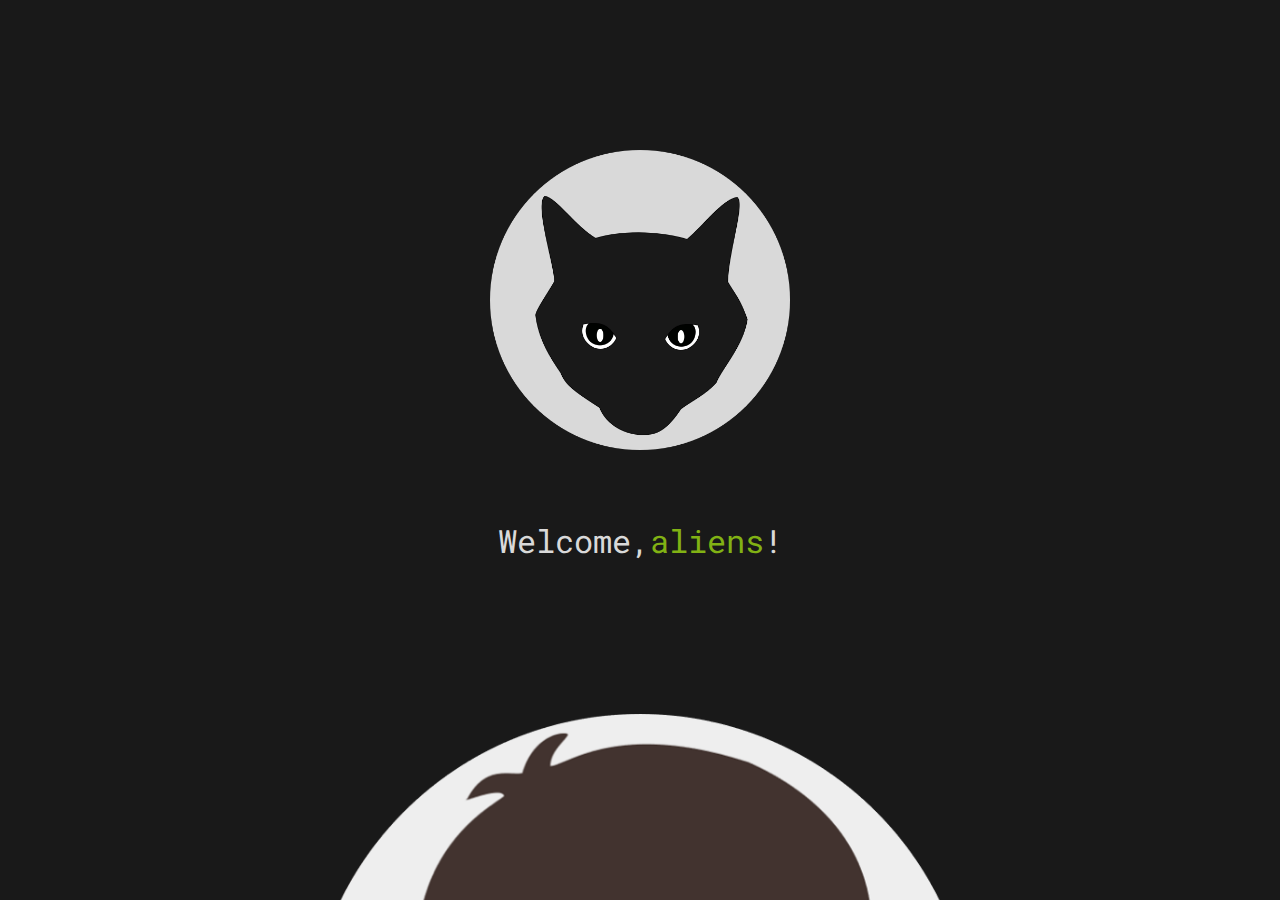
==== index.html @ 70140e53 "Add files via upload" ====
<!DOCTYPE html>
<html lang="en">

<head>
    <link rel="stylesheet" type="text/css" href="style/index.css">
    <meta charset="utf-8">
    <meta name="viewport" content="width=device-width, initial-scale=1.0">
    <title>Black-Cat-Devs</title>
</head>

<body>
    <div class="container">

        <section class="page-1">
            <div class="box-p-1">
                <div class="upper-p-1">
                    <img src="media/black-cat-logo.png" class="logo">
                </div>
                <div class="middle-p-1">
                    Welcome, <span style="color:#81b214;font-family: 'Roboto Mono', monospace;"> aliens</span>!
                </div>
                <div class="lower-p-1">
                    <h1 class="text-p-1">SCROLL DOWN SLOWLY</h1>
                </div>
            </div>

        </section>

        <section class="page-2">

            <div class="box-p-2">
                <div class="upper-p-2">
                    <code class="intro-s">&lt;/introduction&gt;</code>

                </div>
                <div class="middle-p-2">
                    <div class="profile-img-div">
                        <img src="media/profile.png" class="profile-img">
                    </div>
                    <div class="my-self">
                        <p class="my-self-text">
                            <span style="color:white;font-size: 2.2em;font-family: 'Lobster Two', cursive;">
                                <span class="HI" style="color:#F67C7C">Hello,</span>
                                <span class="HI-more">I am Manish</span>
                            </span>
                            <br>
                            <span class="HI-more" style="color:white;font-family: 'Barlow', sans-serif;">Web Developer - Competitive Coder - Entrepreneur</span>
                        </p>
                    </div>
                </div>

                <div class="lower-p-2">
                    <code class="intro-e">&lt;/introduction&gt;</code>

                </div>
            </div>
        </section>

        <section class="page-3">

        </section>

        <section class="page-4">

        </section>

        <section class="page-5">

        </section>
    </div>
</body>

</html>
---- style/index.css ----
@import url('https://fonts.googleapis.com/css2?family=Open+Sans+Condensed:wght@300&display=swap');
@import url('https://fonts.googleapis.com/css2?family=Viaoda+Libre&display=swap');
@import url('https://fonts.googleapis.com/css2?family=Yantramanav:wght@100&display=swap');
@import url('https://fonts.googleapis.com/css2?family=Roboto+Mono:wght@500&display=swap');
@import url('https://fonts.googleapis.com/css2?family=Barlow:wght@300&display=swap');
@import url('https://fonts.googleapis.com/css2?family=Lobster+Two&display=swap');
body {
    width: 100vw;
    height: 100vh;
    margin: 0;
    padding: 0;
}

.container {
    height: 100%;
    width: 100%;
    scroll-snap-type: y mandatory;
    overflow-y: scroll;
    overflow-x: hidden;
}

section {
    height: 100vh;
    width: 100vw;
    scroll-snap-align: start;
}


/* page 1 start*/

section.page-1 {
    background-color: #191919;
}

.upper-p-1 {
    height: 50vh;
    width: 100vw;
    display: flex;
    justify-content: center;
    /* position: relative; */
    /* bottom: 60px; */
    align-items: center;
    align-content: flex-end;
    flex-wrap: wrap;
}

.logo {
    /* height: 40px; */
    width: 50%;
    max-width: 300px;
}

.middle-p-1 {
    height: 20vh;
    width: 100%;
    color: #D9D9D9;
    display: flex;
    flex-wrap: wrap;
    align-content: center;
    justify-content: center;
    font-size: xx-large;
    font-family: 'Roboto Mono', monospace;
}

.lower-p-1 {
    height: 30vh;
    width: 100%;
    display: flex;
    justify-content: center;
    /* align-items: center; */
    align-content: flex-end;
    flex-wrap: wrap;
    /* flex-direction: column; */
}

.page-2 {}

.box-p-2 {}

.upper-p-2 {
    display: flex;
    height: 10vh;
    width: 100vw;
    align-items: center;
    justify-content: flex-start;
}

.intro-s {
    color: #768BDD;
    padding-left: 4vw;
    display: flex;
    align-items: center;
    font-size: 1.4em;
    font-family: 'Roboto Mono', monospace;
}

.my-self {
    display: flex;
    justify-content: center;
    width: 100vw;
    height: 37vh;
    
}

.middle-p-2 {
    width: 100vw;
    height: 80vh;
    color: black;
}

.HI {}

.HI-more {}

.my-self-text {
    display: flex;
    flex-direction: column;
    align-items: center;
}

.intro-e {
    color: #768BDD;
    padding-left: 4vw;
    display: flex;
    align-items: center;
    font-size: 1.4em;
    font-family: 'Roboto Mono', monospace;
}

.text-p-1 {
    color: #D9D9D9;
    font-size: 0.8em;
    font-family: 'Yantramanav', sans-serif;
}


/* page 1 end */

section.page-2 {
    background: #1B1133;
}

.box-p-2 {}

.profile-img {
    /* height: 53px; */
    width: 52vw;
}

.profile-img-div {
    display: flex;
    align-items: flex-end;
    height: 43vh;
    justify-content: center;
}

.lower-p-2 {
    height: 10vh;
    width: 100vw;
    display: flex;
}
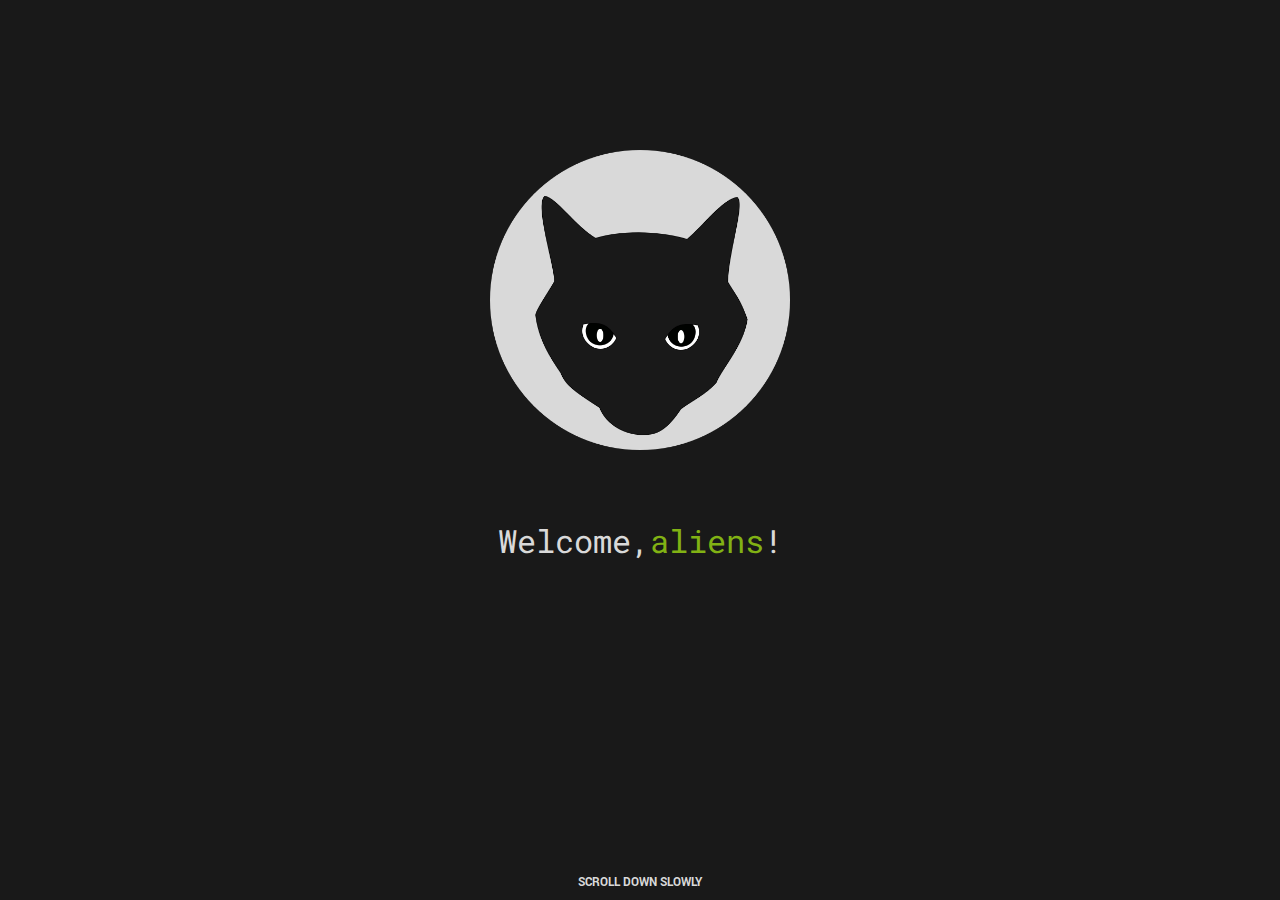
==== commit c00110d0: "little update" ====
--- a/index.html
+++ b/index.html
@@ -10,6 +10,10 @@
 
 <body>
     <div class="container">
+
+
+<!-- PAGE-1 -->
+
 
         <section class="page-1">
             <div class="box-p-1">
@@ -26,11 +30,15 @@
 
         </section>
 
+
+<!-- PAGE-2 -->
+
+
         <section class="page-2">
 
             <div class="box-p-2">
                 <div class="upper-p-2">
-                    <code class="intro-s">&lt;/introduction&gt;</code>
+                    <code class="intro-s">&lt;introduction&gt;</code>
 
                 </div>
                 <div class="middle-p-2">
@@ -56,14 +64,25 @@
             </div>
         </section>
 
+
+<!-- PAGE-3 -->
+
+
         <section class="page-3">
-
+            <div class="box-p-3">
+                <div class="upper-p-3">
+                    <code class="intro-s">&lt;social&gt;</code>
+                </div>
+                <div class="middle-p-2"></div>
+                <div class="lower-p-3"></div>
+                <code class="intro-e">&lt;/social&gt;</code>
+            </div>
         </section>
-
+<!-- PAGE-4 -->
         <section class="page-4">
 
         </section>
-
+<!-- PAGE-5 -->
         <section class="page-5">
 
         </section>
--- a/style/index.css
+++ b/style/index.css
@@ -144,7 +144,7 @@
 
 .profile-img {
     /* height: 53px; */
-    width: 52vw;
+    width: 16em;
 }
 
 .profile-img-div {
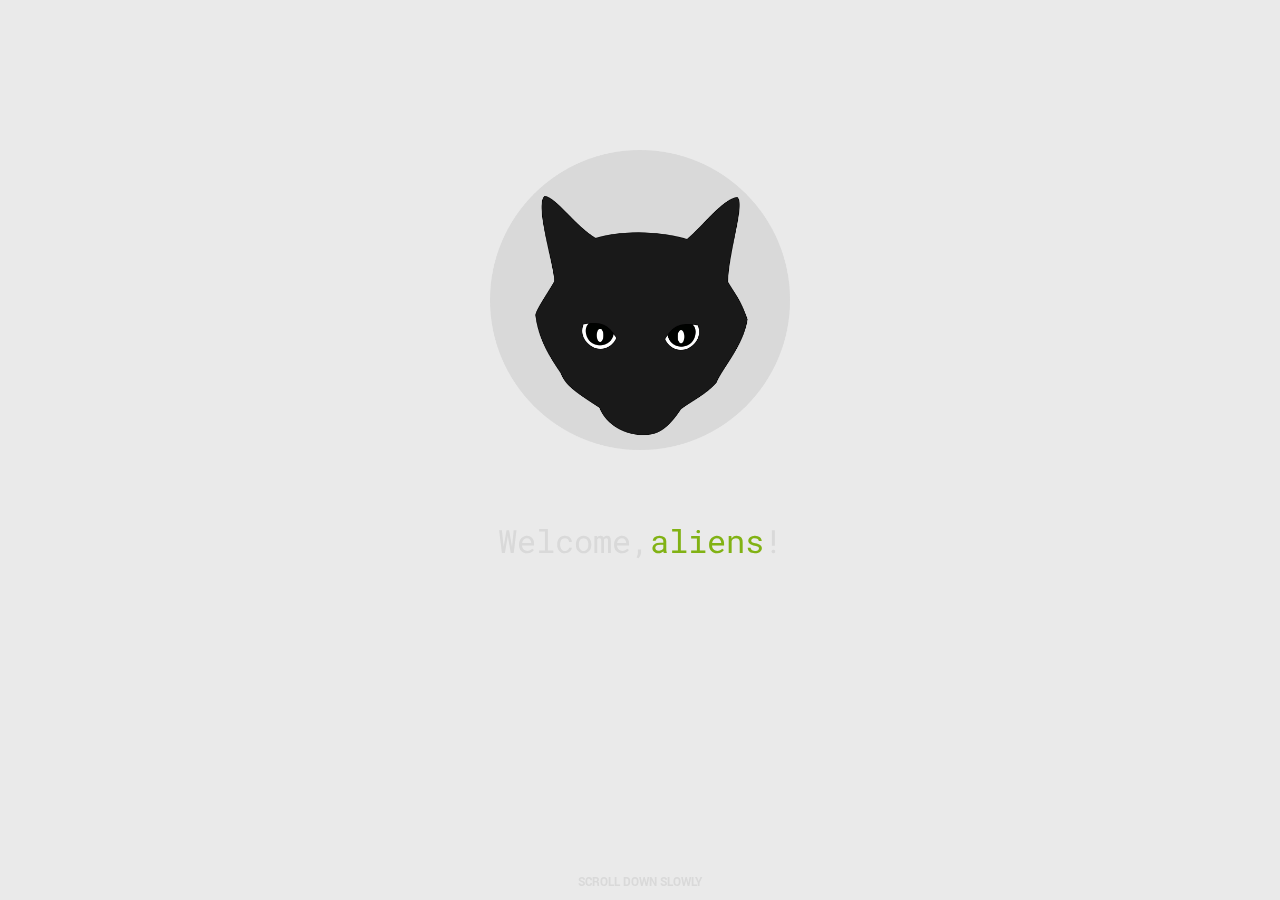
==== commit 08ee7000: "small update" ====
--- a/index.html
+++ b/index.html
@@ -2,17 +2,18 @@
 <html lang="en">
 
 <head>
+
     <link rel="stylesheet" type="text/css" href="style/index.css">
     <meta charset="utf-8">
     <meta name="viewport" content="width=device-width, initial-scale=1.0">
     <title>Black-Cat-Devs</title>
 </head>
 
-<body>
+<body style="background-image: url('./media/purple-bg.png');">
     <div class="container">
 
 
-<!-- PAGE-1 -->
+        <!-- PAGE-1 -->
 
 
         <section class="page-1">
@@ -31,62 +32,140 @@
         </section>
 
 
-<!-- PAGE-2 -->
+        <!-- PAGE-2 -->
 
 
         <section class="page-2">
 
             <div class="box-p-2">
+
+
                 <div class="upper-p-2">
                     <code class="intro-s">&lt;introduction&gt;</code>
 
                 </div>
+
+
                 <div class="middle-p-2">
-                    <div class="profile-img-div">
-                        <img src="media/profile.png" class="profile-img">
+
+                    <div class="division-1">
+                        <div class="profile-img-div">
+                            <img src="media/profile.png" class="profile-img">
+                        </div>
+                        <div class="my-self">
+                            <p class="my-self-text">
+                                <span style="color:white;font-size: 2.2em;font-family: 'Lobster Two', cursive;">
+                                    <span class="HI" style="color:#F67C7C">Hello,</span>
+                                    <span class="HI-more">I am Manish</span>
+                                </span>
+                                <br>
+                                <span class="HI-more" style="color:white;font-family: 'Barlow', sans-serif;">Web
+                                    Developer -
+                                    Competitive Coder - Entrepreneur</span>
+                            </p>
+                        </div>
                     </div>
-                    <div class="my-self">
-                        <p class="my-self-text">
-                            <span style="color:white;font-size: 2.2em;font-family: 'Lobster Two', cursive;">
-                                <span class="HI" style="color:#F67C7C">Hello,</span>
-                                <span class="HI-more">I am Manish</span>
-                            </span>
-                            <br>
-                            <span class="HI-more" style="color:white;font-family: 'Barlow', sans-serif;">Web Developer - Competitive Coder - Entrepreneur</span>
-                        </p>
+
+                    <div class="division-2">
+
                     </div>
+                    </div> <div class="lower-p-2">
+                        <code class="intro-e">&lt;/introduction&gt;</code>
+
                 </div>
 
-                <div class="lower-p-2">
-                    <code class="intro-e">&lt;/introduction&gt;</code>
 
-                </div>
             </div>
         </section>
 
 
-<!-- PAGE-3 -->
+        <!-- PAGE-3 -->
 
 
         <section class="page-3">
             <div class="box-p-3">
-                <div class="upper-p-3">
+
+
+                <div class="upper-p-2">
                     <code class="intro-s">&lt;social&gt;</code>
                 </div>
-                <div class="middle-p-2"></div>
-                <div class="lower-p-3"></div>
-                <code class="intro-e">&lt;/social&gt;</code>
+
+
+                <div class="middle-p-3">
+
+
+                    <!-- MOBILE PHONE FOR SOCIAL MEDIA ADDED -->
+                    <div class="mobile-box">
+                        <div class="mobile-case">
+
+
+                            <div class="mobile-top">
+
+                            </div>
+
+
+                            <div class="mobile-middle">
+
+                                <!-- <div class="mobile-screen">
+                              <img class="mobile-wallpaper" src="./media/mobile-wallpaper.jpg" alt="screen">
+                            </div> -->
+
+                            </div>
+
+
+                            <div class="mobile-bottom">
+                                <div class="mobile-brand">
+                                    <img class="brand-logo" src="./media/black-cat-logo.png" alt="Black-Cat">
+                                    <div class="branding">Black Cat Devs</div>
+                                </div>
+                            </div>
+
+
+
+                        </div>
+                    </div>
+                    <!-- END OF MOBILE PHONE -->
+
+
+                </div>
+
+                <div class="lower-p-2">
+                    <code class="intro-e">&lt;/social&gt;</code>
+                </div>
+
             </div>
         </section>
-<!-- PAGE-4 -->
-        <section class="page-4">
+        <!-- PAGE-4 -->
+        <section class="page-3">
+            <div class="box-p-3">
 
+
+                <div class="upper-p-2">
+                    <code class="intro-s">&lt;skills&gt;</code>
+                </div>
+
+
+                <div class="middle-p-3">
+
+
+                    
+
+
+                </div>
+
+                <div class="lower-p-2">
+                    <code class="intro-e">&lt;/skills&gt;</code>
+                </div>
+
+            </div>
         </section>
-<!-- PAGE-5 -->
+        <!-- PAGE-5 -->
         <section class="page-5">
 
         </section>
     </div>
+
+
 </body>
 
 </html>--- a/style/index.css
+++ b/style/index.css
@@ -4,11 +4,13 @@
 @import url('https://fonts.googleapis.com/css2?family=Roboto+Mono:wght@500&display=swap');
 @import url('https://fonts.googleapis.com/css2?family=Barlow:wght@300&display=swap');
 @import url('https://fonts.googleapis.com/css2?family=Lobster+Two&display=swap');
+@import url('https://fonts.googleapis.com/css2?family=Beau+Rivage&display=swap');
 body {
     width: 100vw;
     height: 100vh;
     margin: 0;
     padding: 0;
+    
 }
 
 .container {
@@ -29,7 +31,10 @@
 /* page 1 start*/
 
 section.page-1 {
-    background-color: #191919;
+    height: auto;
+    width: auto;
+    background: rgba(53, 47, 47, 0.1);
+    backdrop-filter: blur(10px);
 }
 
 .upper-p-1 {
@@ -73,9 +78,6 @@
     /* flex-direction: column; */
 }
 
-.page-2 {}
-
-.box-p-2 {}
 
 .upper-p-2 {
     display: flex;
@@ -97,8 +99,8 @@
 .my-self {
     display: flex;
     justify-content: center;
-    width: 100vw;
-    height: 37vh;
+    width: 35vw;
+    /* height: 37vh; */
     
 }
 
@@ -108,16 +110,13 @@
     color: black;
 }
 
-.HI {}
-
-.HI-more {}
+
 
 .my-self-text {
     display: flex;
     flex-direction: column;
     align-items: center;
 }
-
 .intro-e {
     color: #768BDD;
     padding-left: 4vw;
@@ -137,20 +136,75 @@
 /* page 1 end */
 
 section.page-2 {
-    background: #1B1133;
-}
-
-.box-p-2 {}
-
+    background: #1b113352;
+    backdrop-filter: blur(5px);
+    background: rgba(53, 47, 47, 0.1);
+    backdrop-filter: blur(10px);
+    display: flex;
+    flex-direction: column;
+    justify-content: center;
+}
+
+.box-p-2 {
+    height: 100vh;
+    display: flex;
+    flex-direction: column;
+    width: 100vw;
+    justify-content: space-between;
+}
+
+.upper-p-2{
+    display: flex;
+    height: 10vh;
+    width: 100vw;
+    align-items: center;
+    justify-content: flex-start;
+}
+
+
+.middle-p-2 {
+        display: flex;
+        width: 100vw;
+        /* height: 80vh; */
+        /* color: black; */
+        flex-direction: row;
+        align-items: center;
+}
+
+.division-1{
+    display: flex;
+    width: 35vw;
+    flex-direction: column;
+    justify-content: center;
+    align-items: center;
+}
+
+.division-2{
+    height: 38em;
+    width: 65vw;
+    background: #ffffff47;
+    border-top-left-radius: 3em;
+    border-bottom-left-radius: 3em;
+    
+}
+section.page-3{
+    height: 100vh;
+    width: 100vw;
+    scroll-snap-align: start;
+    display: flex;
+    align-content: flex-start;
+    background: rgba(53, 47, 47, 0.1);
+    backdrop-filter: blur(10px);
+}
 .profile-img {
     /* height: 53px; */
-    width: 16em;
+    width: 19vw;
 }
 
 .profile-img-div {
     display: flex;
-    align-items: flex-end;
-    height: 43vh;
+    align-items: center;
+    height: 25vh;
     justify-content: center;
 }
 
@@ -158,4 +212,114 @@
     height: 10vh;
     width: 100vw;
     display: flex;
+}
+
+/* MOBILE PHONE */
+
+.mobile-box {
+    height: 34em;
+    width: 20em;
+    padding: 1em;
+    display: flex;
+    flex-direction: row-reverse;
+    /* background-color: black; */
+    justify-content: center;
+}
+
+.mobile-case {
+    display: flex;
+    height: 34em;
+    width: 16em;
+    border-radius: 2em;
+    align-content: center;
+    justify-content: flex-start;
+    flex-direction: column;
+    background-color: white;
+    align-items: center;
+}
+
+.mobile-top {
+    height: 0.2em;
+    background-color: black;
+    /* padding-bottom: 2px; */
+    width: 7em;
+    /* margin-top: 4px; */
+    margin-bottom: 0.5em;
+    /* border-bottom-left-radius: 15em; */
+    /* border-bottom-right-radius: 15em; */
+    border-radius: 1em;
+}
+
+.mobile-middle{
+    height: 32em;
+    width: 15em;
+    /* margin-left: 0.3em; */
+    /* margin-right: 0.3em; */
+    display: flex;
+    background: linear-gradient(45deg, #ddd6f3, #FBD6D2);
+    border-radius: 1.6em;
+    justify-content: center;
+    align-content: center;
+    border: 0.008em solid #797979;
+    align-items: center;
+}
+.mobile-wallpaper{
+    width: 15em;
+    height: auto;
+    border-radius: 1em;
+    
+}
+.mobile-bottom{
+    display: flex;
+    height: 1.5em;
+    width: 11em;
+    /* background-color: black; */
+    /* margin-top: 0.325em; */
+    /* border-color: #768bdd; */
+    /* border: 11px; */
+    flex-direction: row;
+    justify-content: center;
+    align-items: center;
+}
+
+.mobile-brand{
+    display: flex;
+    flex-direction: row;
+    align-content: center;
+    justify-content: center;
+    align-items: center;
+}
+
+.brand-logo{
+    height: 1em;
+    margin-right: 0.5em;
+    color: white;
+}
+.branding{
+    font-family: 'Beau Rivage', cursive;
+    /* color: white; */
+}
+.mobile-screen {
+
+}
+
+.mobile-button{
+
+}
+
+.box-p-3{
+    display: flex;
+    height: 100vh;
+    flex-direction: column;
+    width: 100vw;
+    justify-content: space-between;
+}
+
+.middle-p-3{
+    display: flex;
+    width: 100vw;
+    height: 80vh;
+    color: black;
+    align-items: center;
+    justify-content: center;
 }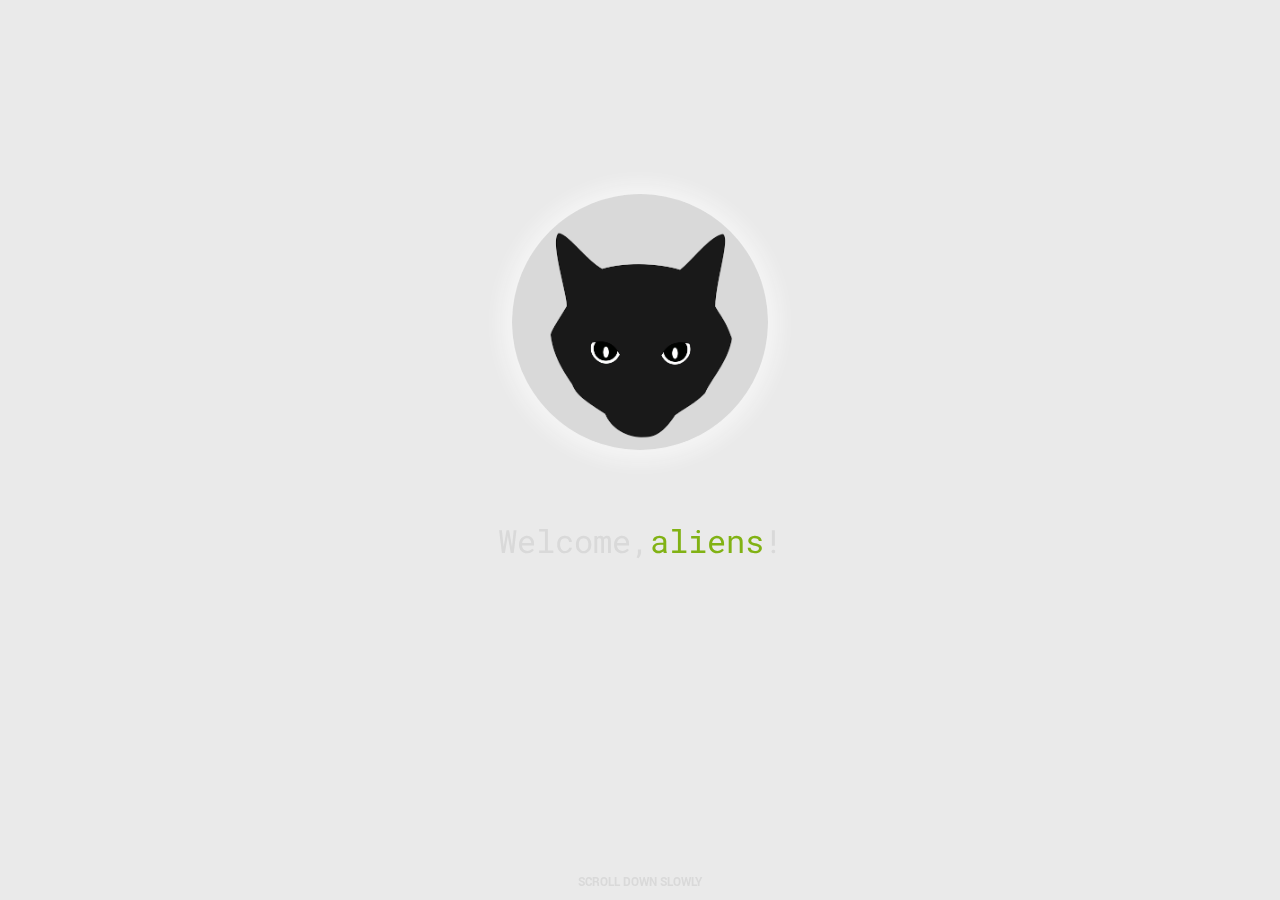
==== commit 25e96708: "Add files via upload" ====
--- a/index.html
+++ b/index.html
@@ -47,32 +47,73 @@
 
 
                 <div class="middle-p-2">
-
                     <div class="division-1">
-                        <div class="profile-img-div">
-                            <img src="media/profile.png" class="profile-img">
-                        </div>
-                        <div class="my-self">
-                            <p class="my-self-text">
-                                <span style="color:white;font-size: 2.2em;font-family: 'Lobster Two', cursive;">
-                                    <span class="HI" style="color:#F67C7C">Hello,</span>
-                                    <span class="HI-more">I am Manish</span>
-                                </span>
-                                <br>
-                                <span class="HI-more" style="color:white;font-family: 'Barlow', sans-serif;">Web
-                                    Developer -
-                                    Competitive Coder - Entrepreneur</span>
-                            </p>
-                        </div>
-                    </div>
+                        <img class="leftHalf" src="media/black-cat-halfl.png">
+                        <div class="divisionCover11">
+                            <img class="otherHalf" src="media/black-cat-halfr.png" alt="">
+                            <div class="division-11">
+                                <!-- <div class="profile-img-div">
+                                <img src="media/profile.png" class="profile-img">
+                            </div> -->
+                                <div class="my-self">
+
+                                    <div class="mySelf-text">
+                                        <div class="mySelf-Hello">
+                                            Hello,&nbsp;
+                                        </div>
+
+                                        <div class="mySelf-text-intro">
+                                            i am <br><span style="color: #f9f9f963">manish</span>
+                                        </div>
+                                    </div>
+                                    <div class="skills-text">
+                                        web-devleloper <br>
+                                        competitive-coder <br>
+                                        student
+                                    </div>
+                                    <!-- <p class="my-self-text">
+                                    <span style="color:white;font-size: 2.2em;font-family: 'Barlow', sans-serif;">
+                                        <span class="HI" style="color:#F67C7C"><b>#Hello,</b></span>
+                                        <span class="HI-more">I am Manish</span>
+                                    </span>
+                                    <br>
+                                    <span class="HI-more" style="color:white;font-family: 'Barlow', sans-serif;">
+                                        #Web-Developer<br>
+                                        #Competitive Coder<br>
+                                        #Entrepreneur</span>
+                                </p> -->
+                                </div>
+
+                            </div>
+                        </div>
+                    </div>
+
 
                     <div class="division-2">
-
-                    </div>
-                    </div> <div class="lower-p-2">
-                        <code class="intro-e">&lt;/introduction&gt;</code>
-
-                </div>
+                        <div class="cmdSkeleton">
+                            <div class="cmdNav">
+                                <div class="cmdNavbox">
+                                    <div class="cmdClose"></div>
+                                    <div class="cmdMin"></div>
+                                    <div class="cmdfull"></div>
+                                </div>
+                            </div>
+                            <div class="cmdDisplay">
+                                <div class="cmdText1">My Hobies are here.</div>
+                                <div class="cmdText2">
+                                    click on that cat...<span class="rotateLine"></span>
+                                </div>
+                            </div>
+                        </div>
+                    </div>
+                </div>
+
+
+
+                <div class="lower-p-2">
+                    <code class="intro-e">&lt;/introduction&gt;</code>
+                </div>
+
 
 
             </div>
@@ -87,7 +128,110 @@
 
 
                 <div class="upper-p-2">
-                    <code class="intro-s">&lt;social&gt;</code>
+                    <code class="intro-s">&lt;skills&gt;</code>
+                </div>
+
+
+                <div class="middle-p-3">
+                    <!-- <div class="Note-case">
+                    <div class="Note-p-4">
+                        <div class="Note-box">
+                            <div class = "Note-head">
+                                Programming Languages
+                            </div>
+                            
+                        </div>
+                        <div class="Note-box">
+                            <div class = "Note-head">
+                                Web Development
+                            </div>
+
+                        </div>
+                        <div class="Note-box">
+                            <div class = "Note-head">
+                                Other
+                            </div>
+                        </div>
+                    </div> -->
+                    <div class="cmdSkeleton">
+                        <div class="cmdNav">
+                            <div class="cmdNavbox">
+                                <div class="cmdClose"></div>
+                                <div class="cmdMin"></div>
+                                <div class="cmdfull"></div>
+                            </div>
+                        </div>
+                        <div class="cmdDisplay">
+
+                        </div>
+                    </div>
+                </div>
+
+
+                <div class="lower-p-2">
+                    <code class="intro-e">&lt;/skills&gt;</code>
+                </div>
+
+            </div>
+        </section>
+
+
+        <!-- PAGE-4 -->
+
+
+        <section class="page-4">
+            <div class="box-p-3">
+
+
+                <div class="upper-p-2">
+                    <code class="intro-s">&lt;projects&gt;</code>
+                </div>
+
+
+                <div class="middle-p-3">
+                    <div class="Note-case">
+                        <div class="Note-p-4">
+                            <div class="Note-box">
+                                <div class="Note-head">
+                                    Programming Languages
+                                </div>
+
+                            </div>
+                            <div class="Note-box">
+                                <div class="Note-head">
+                                    Web Development
+                                </div>
+
+                            </div>
+                            <div class="Note-box">
+                                <div class="Note-head">
+                                    Other
+                                </div>
+                            </div>
+                        </div>
+                    </div>
+
+
+
+                </div>
+
+                <div class="lower-p-2">
+                    <code class="intro-e">&lt;/projects&gt;</code>
+                </div>
+
+            </div>
+        </section>
+
+
+        <!-- PAGE - 5 -->
+
+
+        <section class="page-5">
+            <div class="box-p-3">
+
+
+                <div class="upper-p-2">
+                    <code class="intro-s">&lt;contact&gt;</code>
                 </div>
 
 
@@ -130,42 +274,14 @@
                 </div>
 
                 <div class="lower-p-2">
-                    <code class="intro-e">&lt;/social&gt;</code>
-                </div>
-
-            </div>
-        </section>
-        <!-- PAGE-4 -->
-        <section class="page-3">
-            <div class="box-p-3">
-
-
-                <div class="upper-p-2">
-                    <code class="intro-s">&lt;skills&gt;</code>
-                </div>
-
-
-                <div class="middle-p-3">
-
-
-                    
-
-
-                </div>
-
-                <div class="lower-p-2">
-                    <code class="intro-e">&lt;/skills&gt;</code>
-                </div>
-
-            </div>
-        </section>
-        <!-- PAGE-5 -->
-        <section class="page-5">
-
+                    <code class="intro-e">&lt;/contact&gt;</code>
+                </div>
+
+            </div>
         </section>
     </div>
-
-
+    <script src="https://ajax.googleapis.com/ajax/libs/jquery/3.6.0/jquery.min.js"></script>
+    <script src="script/index.js" async defer></script>
 </body>
 
 </html>--- a/style/index.css
+++ b/style/index.css
@@ -5,12 +5,14 @@
 @import url('https://fonts.googleapis.com/css2?family=Barlow:wght@300&display=swap');
 @import url('https://fonts.googleapis.com/css2?family=Lobster+Two&display=swap');
 @import url('https://fonts.googleapis.com/css2?family=Beau+Rivage&display=swap');
+@import url('https://fonts.googleapis.com/css2?family=Akshar&family=Lato&display=swap');
 body {
     width: 100vw;
     height: 100vh;
     margin: 0;
     padding: 0;
-    
+    background-repeat: no-repeat;
+    background-size: 100vw 100vh;
 }
 
 .container {
@@ -51,8 +53,10 @@
 
 .logo {
     /* height: 40px; */
-    width: 50%;
+    width: 16em;
     max-width: 300px;
+    box-shadow: 0px 1px 17px 12px #ffffff70;
+    border-radius: 40em;
 }
 
 .middle-p-1 {
@@ -88,20 +92,20 @@
 }
 
 .intro-s {
-    color: #768BDD;
+    color: #f9f9f961;
     padding-left: 4vw;
     display: flex;
     align-items: center;
-    font-size: 1.4em;
+    font-size: 2.4em;
     font-family: 'Roboto Mono', monospace;
 }
 
 .my-self {
     display: flex;
     justify-content: center;
-    width: 35vw;
+    /* width: 35vw; */
     /* height: 37vh; */
-    
+    flex-direction: column;
 }
 
 .middle-p-2 {
@@ -117,12 +121,13 @@
     flex-direction: column;
     align-items: center;
 }
+
 .intro-e {
-    color: #768BDD;
+    color: #f9f9f961;
     padding-left: 4vw;
     display: flex;
     align-items: center;
-    font-size: 1.4em;
+    font-size: 2.4em;
     font-family: 'Roboto Mono', monospace;
 }
 
@@ -151,9 +156,10 @@
     flex-direction: column;
     width: 100vw;
     justify-content: space-between;
-}
-
-.upper-p-2{
+    align-items: center;
+}
+
+.upper-p-2 {
     display: flex;
     height: 10vh;
     width: 100vw;
@@ -163,31 +169,105 @@
 
 
 .middle-p-2 {
-        display: flex;
-        width: 100vw;
-        /* height: 80vh; */
-        /* color: black; */
-        flex-direction: row;
-        align-items: center;
-}
-
-.division-1{
-    display: flex;
-    width: 35vw;
-    flex-direction: column;
-    justify-content: center;
-    align-items: center;
-}
-
-.division-2{
+    display: flex;
+    width: 100vw;
+    /* height: 80vh; */
+    /* color: black; */
+    flex-direction: row;
+    align-items: center;
+    justify-content: space-around;
+}
+.division-1 {
+    display: flex;
+    flex-direction: row;
+    align-items: center;
+} 
+.leftHalf{
+    background-image: url("./media/black-cat-halfl.xcf");
+    height: 15em;
+}
+.divisionCover11 {
+    position: relative;
+    display: flex;
+    align-items: center;
+    justify-content: flex-start;
+}
+
+.otherHalf {
+    height: 15em;
+    position: absolute;
+    z-index: 50;
+}
+
+.division-11 {
+    display: flex;
+    flex-direction: column;
+    justify-content: center;
+    align-items: flex-start;
+    width: 7.5em;
+    height: 15em;
+}
+
+.mySelf-Hello {
+    color: white;
+    font-family: 'Akshar', sans-serif;
+    font-size: 3em;
+    line-height: 0.9em;
+}
+
+.mySelf-text-intro {
+    color: white;
+    font-family: 'Akshar', sans-serif;
+    font-size: 3em;
+    line-height: 0.7em;
+}
+
+.skills-text {
+    display: flex;
+    color: white;
+    font-family: 'Akshar', sans-serif;
+    font-size: 1.2em;
+    flex-direction: column;
+    align-items: flex-start;
+    /* font-feature-settings: inherit; */
+    width: 7.5em;
+}
+
+.division-2 {
+
+    display: flex;
+    justify-content: flex-end;
+
+}
+
+.cmdText1{
+    color: #04a904;
+    font-family: 'Roboto Mono', monospace;
+    height: 31em;
+    width: 38em;
+}
+
+.cmdText2{
+    position: absolute;
+    background-color: black;
+    /* display: none; */
+    color: #04a904;
+    font-family: 'Roboto Mono', monospace;
+    height: 31em;
+    width: 38em;
+    z-index: 50;
+}
+
+.Note-p-2 {
     height: 38em;
     width: 65vw;
+    max-width: 1080px;
     background: #ffffff47;
     border-top-left-radius: 3em;
     border-bottom-left-radius: 3em;
-    
-}
-section.page-3{
+}
+
+section.page-3 {
     height: 100vh;
     width: 100vw;
     scroll-snap-align: start;
@@ -196,8 +276,11 @@
     background: rgba(53, 47, 47, 0.1);
     backdrop-filter: blur(10px);
 }
+
 .profile-img {
     /* height: 53px; */
+    display: none;
+    max-width: 244px;
     width: 19vw;
 }
 
@@ -231,10 +314,9 @@
     height: 34em;
     width: 16em;
     border-radius: 2em;
-    align-content: center;
-    justify-content: flex-start;
-    flex-direction: column;
-    background-color: white;
+    place-content: center flex-start;
+    flex-direction: column;
+    background-color: #ffffff73;
     align-items: center;
 }
 
@@ -250,7 +332,7 @@
     border-radius: 1em;
 }
 
-.mobile-middle{
+.mobile-middle {
     height: 32em;
     width: 15em;
     /* margin-left: 0.3em; */
@@ -263,13 +345,15 @@
     border: 0.008em solid #797979;
     align-items: center;
 }
-.mobile-wallpaper{
+
+.mobile-wallpaper {
     width: 15em;
     height: auto;
     border-radius: 1em;
-    
-}
-.mobile-bottom{
+
+}
+
+.mobile-bottom {
     display: flex;
     height: 1.5em;
     width: 11em;
@@ -282,7 +366,7 @@
     align-items: center;
 }
 
-.mobile-brand{
+.mobile-brand {
     display: flex;
     flex-direction: row;
     align-content: center;
@@ -290,24 +374,22 @@
     align-items: center;
 }
 
-.brand-logo{
+.brand-logo {
     height: 1em;
     margin-right: 0.5em;
     color: white;
 }
-.branding{
+
+.branding {
     font-family: 'Beau Rivage', cursive;
     /* color: white; */
 }
-.mobile-screen {
-
-}
-
-.mobile-button{
-
-}
-
-.box-p-3{
+
+.mobile-screen {}
+
+.mobile-button {}
+
+.box-p-3 {
     display: flex;
     height: 100vh;
     flex-direction: column;
@@ -315,11 +397,135 @@
     justify-content: space-between;
 }
 
-.middle-p-3{
+.middle-p-3 {
     display: flex;
     width: 100vw;
     height: 80vh;
     color: black;
     align-items: center;
     justify-content: center;
+}
+
+
+.Note-p-4 {
+    height: 75vh;
+    width: 50vw;
+    display: flex;
+    flex-direction: column;
+    justify-content: center;
+    align-items: flex-start;
+}
+
+.Note-head {
+    color: white;
+    font-family: 'Roboto Mono', monospace;
+}
+
+.Note-box {
+    height: 20vh;
+}
+
+
+.Note-case {
+    display: flex;
+    height: 75vh;
+    width: 60vw;
+    background: #ffffff47;
+    border-radius: 3em;
+    align-content: center;
+    flex-direction: column;
+    justify-content: center;
+    align-items: center;
+}
+
+section.page-4 {
+    height: 100vh;
+    width: 100vw;
+    scroll-snap-align: start;
+    display: flex;
+    align-content: flex-start;
+    background: rgba(53, 47, 47, 0.1);
+    backdrop-filter: blur(10px);
+}
+
+section.page-5 {
+    height: 100vh;
+    width: 100vw;
+    scroll-snap-align: start;
+    display: flex;
+    align-content: flex-start;
+    background: rgba(53, 47, 47, 0.1);
+    backdrop-filter: blur(10px);
+}
+
+
+@import url('https://fonts.googleapis.com/css2?family=Roboto&display=swap');
+
+
+.cmdSkeleton {
+    display: flex;
+    height: 34em;
+    width: 39em;
+    /* background: white; */
+    flex-direction: column;
+    justify-content: space-between;
+}
+
+.cmdNav {
+    display: flex;
+    background: #ffffff5c;
+    height: 2em;
+    width: 39em;
+    backdrop-filter: blur(1px);
+    flex-direction: row;
+    border: #ffffff12 solid 2px;
+    border-top-right-radius: 0.4em;
+    border-top-left-radius: 0.4em;
+    border-bottom-width: 0px;
+}
+
+.cmdNavbox {
+    /* background: #727289; */
+    display: flex;
+    justify-content: center;
+    margin-left: 0.6em;
+    align-items: center;
+}
+
+.cmdClose {
+    height: 0.9em;
+    width: 0.9em;
+    background: #ef3281;
+    border-radius: 0.8em;
+    margin: 0.3em;
+}
+
+.cmdMin {
+    height: 0.9em;
+    width: 0.9em;
+    background: #ffc107;
+    border-radius: 0.8em;
+    margin: 0.3em;
+}
+
+.cmdfull {
+    height: 0.9em;
+    width: 0.9em;
+    border-radius: 0.8em;
+    margin: 0.3em;
+    background: #55a755bd;
+}
+
+.cmdDisplay {
+    background: black;
+    height: 32em;
+    width: 39em;
+    border: #ffffff42 solid 2px;
+    border-bottom-right-radius: 0.4em;
+    border-bottom-left-radius: 0.4em;
+    display: flex;
+    justify-content: center;
+    align-items: center;
+    position: relative;
+
 }